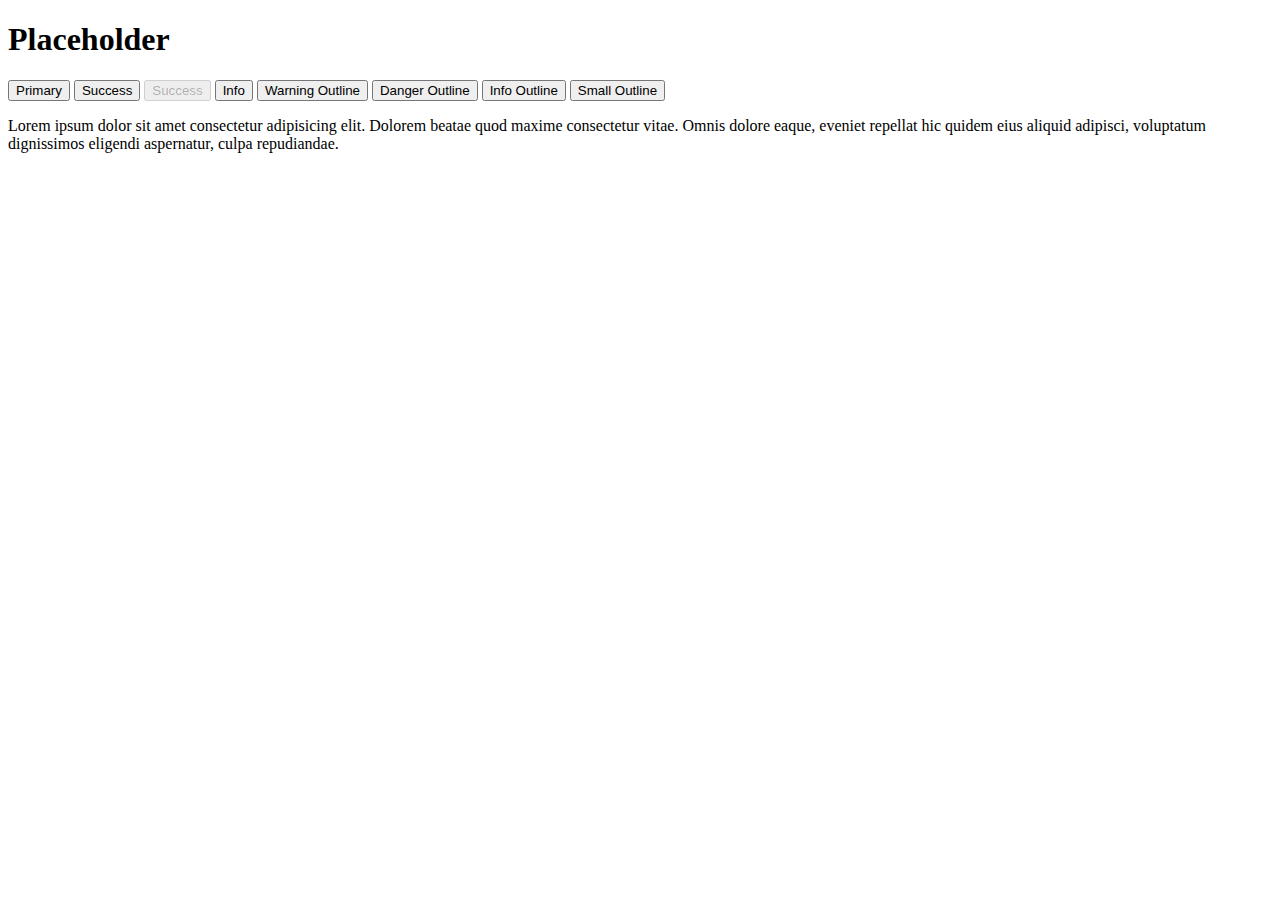
==== section12/121_bootstrap_container/index.html @ c08b3c22 "bootstrap button 検証" ====
<!DOCTYPE html>
<html lang="en">
    <head>
        <meta charset="UTF-8" />
        <meta http-equiv="X-UA-Compatible" content="IE=edge" />
        <meta name="viewport" content="width=device-width, initial-scale=1.0" />
        <title>Bootstrap Basics</title>
        <link
            rel="stylesheet"
            href="https://cdn.jsdelivr.net/npm/bootstrap@4.5.3/dist/css/bootstrap.min.css"
            integrity="sha384-TX8t27EcRE3e/ihU7zmQxVncDAy5uIKz4rEkgIXeMed4M0jlfIDPvg6uqKI2xXr2"
            crossorigin="anonymous"
        />
        <link rel="stylesheet" href="app.css" />
    </head>
    <body>
        <div class="container">
            <h1>Placeholder</h1>
            <button type="button" class="btn btn-primary">Primary</button>
            <button type="button" class="btn btn-success">Success</button>
            <button type="button" class="btn btn-success" disabled>Success</button>
            <button type="button" class="btn btn-info">Info</button>
            <button class="btn btn-outline-warning">Warning Outline</button>
            <button class="btn btn-outline-danger">Danger Outline</button>
            <button class="btn btn-outline-info btn-lg">Info Outline</button>
            <button class="btn btn-secondary btn-sm">Small Outline</button>
            <p>
                Lorem ipsum dolor sit amet consectetur adipisicing elit. Dolorem beatae quod maxime consectetur vitae. Omnis
                dolore eaque, eveniet repellat hic quidem eius aliquid adipisci, voluptatum dignissimos eligendi aspernatur,
                culpa repudiandae.
            </p>
        </div>
            <script
            src="https://code.jquery.com/jquery-3.5.1.slim.min.js"
            integrity="sha384-DfXdz2htPH0lsSSs5nCTpuj/zy4C+OGpamoFVy38MVBnE+IbbVYUew+OrCXaRkfj"
            crossorigin="anonymous"
        ></script>
        <script
            src="https://cdn.jsdelivr.net/npm/popper.js@1.16.1/dist/umd/popper.min.js"
            integrity="sha384-9/reFTGAW83EW2RDu2S0VKaIzap3H66lZH81PoYlFhbGU+6BZp6G7niu735Sk7lN"
            crossorigin="anonymous"
        ></script>
        <script
            src="https://cdn.jsdelivr.net/npm/bootstrap@4.5.3/dist/js/bootstrap.min.js"
            integrity="sha384-w1Q4orYjBQndcko6MimVbzY0tgp4pWB4lZ7lr30WKz0vr/aWKhXdBNmNb5D92v7s"
            crossorigin="anonymous"
        ></script>
    </body>
</html>
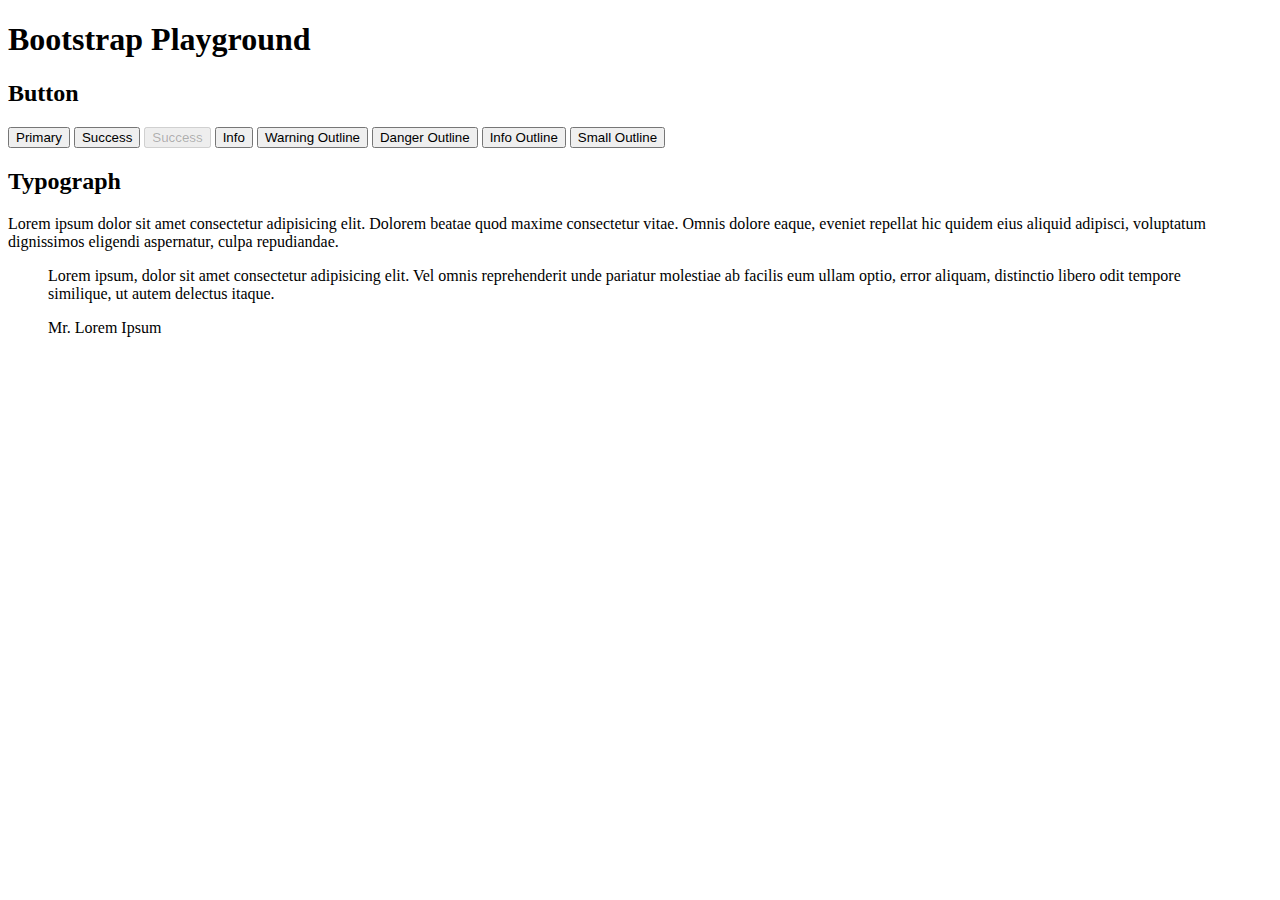
==== commit c53d28dc: "bootstrap typograph 検証" ====
--- a/section12/121_bootstrap_container/index.html
+++ b/section12/121_bootstrap_container/index.html
@@ -15,7 +15,8 @@
     </head>
     <body>
         <div class="container">
-            <h1>Placeholder</h1>
+            <h1 class="display-1 text-center">Bootstrap Playground</h1>
+            <h2 class="display-4">Button</h2>
             <button type="button" class="btn btn-primary">Primary</button>
             <button type="button" class="btn btn-success">Success</button>
             <button type="button" class="btn btn-success" disabled>Success</button>
@@ -24,13 +25,24 @@
             <button class="btn btn-outline-danger">Danger Outline</button>
             <button class="btn btn-outline-info btn-lg">Info Outline</button>
             <button class="btn btn-secondary btn-sm">Small Outline</button>
-            <p>
-                Lorem ipsum dolor sit amet consectetur adipisicing elit. Dolorem beatae quod maxime consectetur vitae. Omnis
-                dolore eaque, eveniet repellat hic quidem eius aliquid adipisci, voluptatum dignissimos eligendi aspernatur,
-                culpa repudiandae.
+
+            <h2 class="display-4">Typograph</h2>
+            <p class="lead">
+                Lorem ipsum dolor sit amet consectetur adipisicing elit. Dolorem beatae quod maxime consectetur vitae.
+                Omnis dolore eaque, eveniet repellat hic quidem eius aliquid adipisci, voluptatum dignissimos eligendi
+                aspernatur, culpa repudiandae.
             </p>
+
+            <blockquote class="blockquote text-right">
+                <p class="mb-0">
+                    Lorem ipsum, dolor sit amet consectetur adipisicing elit. Vel omnis reprehenderit unde pariatur
+                    molestiae ab facilis eum ullam optio, error aliquam, distinctio libero odit tempore similique, ut
+                    autem delectus itaque.
+                </p>
+                <footer class="blockquote-footer">Mr. Lorem Ipsum</footer>
+            </blockquote>
         </div>
-            <script
+        <script
             src="https://code.jquery.com/jquery-3.5.1.slim.min.js"
             integrity="sha384-DfXdz2htPH0lsSSs5nCTpuj/zy4C+OGpamoFVy38MVBnE+IbbVYUew+OrCXaRkfj"
             crossorigin="anonymous"
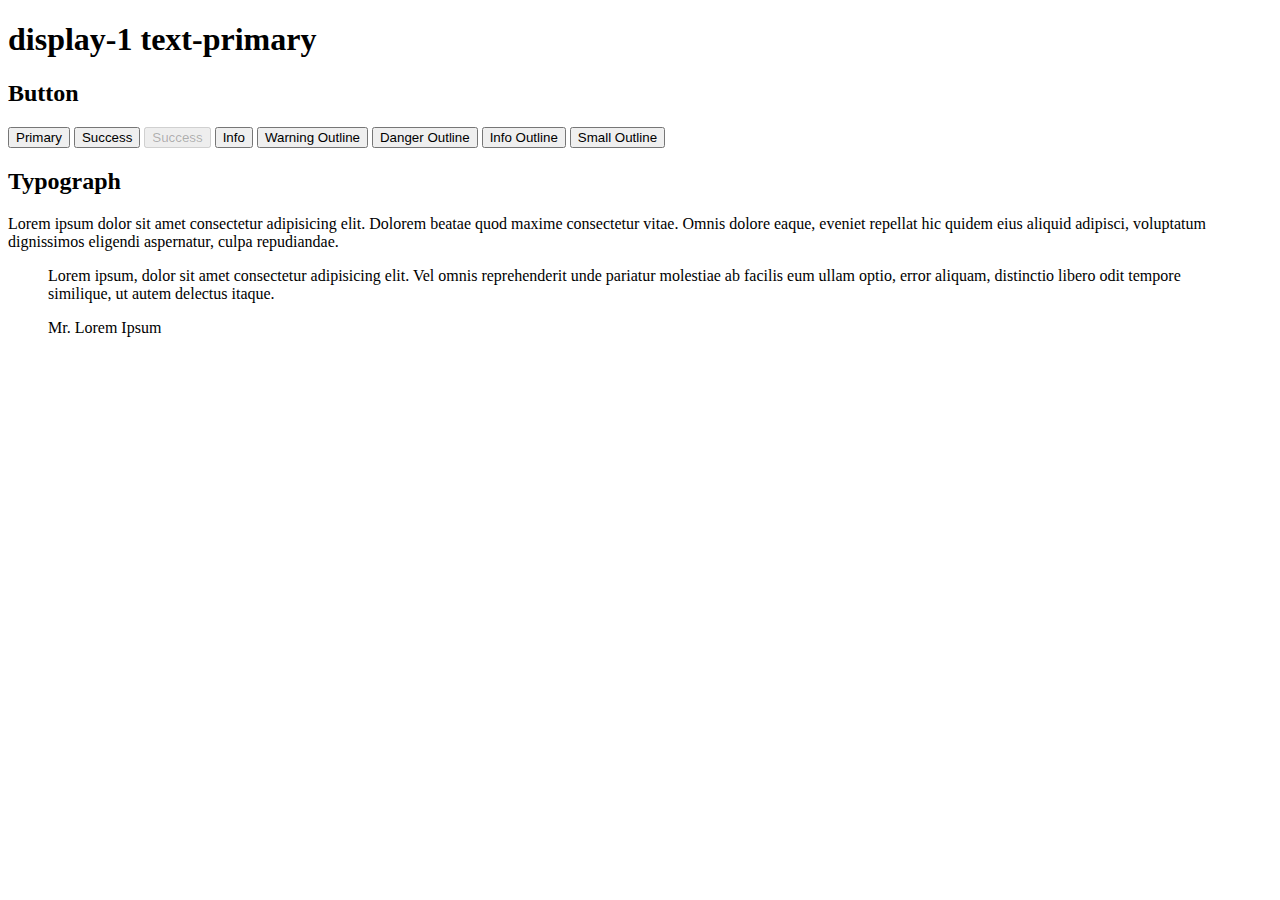
==== commit a8d3dbaa: "bootstrap utility 検証" ====
--- a/section12/121_bootstrap_container/index.html
+++ b/section12/121_bootstrap_container/index.html
@@ -15,7 +15,7 @@
     </head>
     <body>
         <div class="container">
-            <h1 class="display-1 text-center">Bootstrap Playground</h1>
+            <h1 class="display-1 text-center text-primary">display-1 text-primary</h1>
             <h2 class="display-4">Button</h2>
             <button type="button" class="btn btn-primary">Primary</button>
             <button type="button" class="btn btn-success">Success</button>
@@ -33,7 +33,7 @@
                 aspernatur, culpa repudiandae.
             </p>
 
-            <blockquote class="blockquote text-right">
+            <blockquote class="blockquote text-right bg-info">
                 <p class="mb-0">
                     Lorem ipsum, dolor sit amet consectetur adipisicing elit. Vel omnis reprehenderit unde pariatur
                     molestiae ab facilis eum ullam optio, error aliquam, distinctio libero odit tempore similique, ut
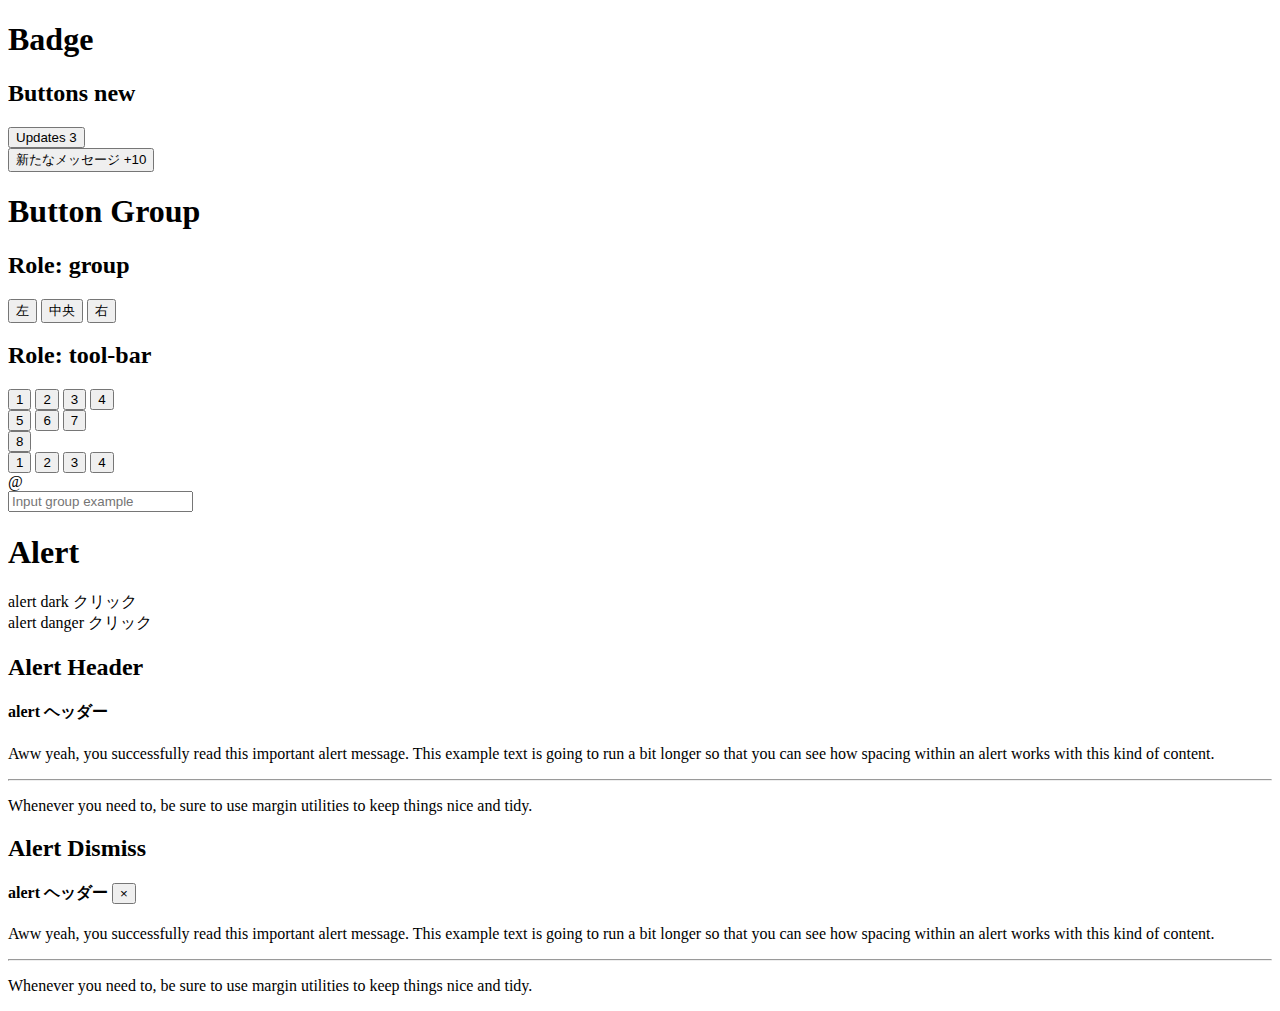
==== commit 38c3b664: "bootstrap badge, alert関連 検証" ====
--- a/section12/121_bootstrap_container/index.html
+++ b/section12/121_bootstrap_container/index.html
@@ -15,32 +15,93 @@
     </head>
     <body>
         <div class="container">
-            <h1 class="display-1 text-center text-primary">display-1 text-primary</h1>
-            <h2 class="display-4">Button</h2>
-            <button type="button" class="btn btn-primary">Primary</button>
-            <button type="button" class="btn btn-success">Success</button>
-            <button type="button" class="btn btn-success" disabled>Success</button>
-            <button type="button" class="btn btn-info">Info</button>
-            <button class="btn btn-outline-warning">Warning Outline</button>
-            <button class="btn btn-outline-danger">Danger Outline</button>
-            <button class="btn btn-outline-info btn-lg">Info Outline</button>
-            <button class="btn btn-secondary btn-sm">Small Outline</button>
+            <h1 class="text-center text-primary">Badge</h1>
+            <h2>Buttons <span class="badge badge-success">new</span></h2>
 
-            <h2 class="display-4">Typograph</h2>
-            <p class="lead">
-                Lorem ipsum dolor sit amet consectetur adipisicing elit. Dolorem beatae quod maxime consectetur vitae.
-                Omnis dolore eaque, eveniet repellat hic quidem eius aliquid adipisci, voluptatum dignissimos eligendi
-                aspernatur, culpa repudiandae.
-            </p>
+            <button class="btn btn-primary">Updates <span class="badge badge-warning">3</span></button>
+            <br />
+            <button class="btn btn-warning">
+                新たなメッセージ <span class="badge badge-pill badge-info">+10</span>
+            </button>
 
-            <blockquote class="blockquote text-right bg-info">
-                <p class="mb-0">
-                    Lorem ipsum, dolor sit amet consectetur adipisicing elit. Vel omnis reprehenderit unde pariatur
-                    molestiae ab facilis eum ullam optio, error aliquam, distinctio libero odit tempore similique, ut
-                    autem delectus itaque.
+            <h1 class="text-center text-primary">Button Group</h1>
+            <h2>Role: group</h2>
+            <div class="btn-group mb-4" role="group" aria-label="sample button group">
+                <button type="button" class="btn btn-success">左</button>
+                <button type="button" class="btn btn-warning">中央</button>
+                <button type="button" class="btn btn-info">右</button>
+            </div>
+
+            <h2>Role: tool-bar</h2>
+            <div class="btn-toolbar mb-4" role="toolbar" aria-label="Toolbar with button groups">
+                <div class="btn-group mr-2" role="group" aria-label="First group">
+                    <button type="button" class="btn btn-info">1</button>
+                    <button type="button" class="btn btn-info">2</button>
+                    <button type="button" class="btn btn-info">3</button>
+                    <button type="button" class="btn btn-info">4</button>
+                </div>
+                <div class="btn-group mr-2" role="group" aria-label="Second group">
+                    <button type="button" class="btn btn-warning">5</button>
+                    <button type="button" class="btn btn-warning">6</button>
+                    <button type="button" class="btn btn-warning">7</button>
+                </div>
+                <div class="btn-group" role="group" aria-label="Third group">
+                    <button type="button" class="btn btn-secondary">8</button>
+                </div>
+            </div>
+            <div
+                class="btn-toolbar justify-content-between mb-4"
+                role="toolbar"
+                aria-label="Toolbar with button groups"
+            >
+                <div class="btn-group" role="group" aria-label="First group">
+                    <button type="button" class="btn btn-secondary">1</button>
+                    <button type="button" class="btn btn-secondary">2</button>
+                    <button type="button" class="btn btn-secondary">3</button>
+                    <button type="button" class="btn btn-secondary">4</button>
+                </div>
+                <div class="input-group">
+                    <div class="input-group-prepend">
+                        <div class="input-group-text" id="btnGroupAddon2">@</div>
+                    </div>
+                    <input
+                        type="text"
+                        class="form-control"
+                        placeholder="Input group example"
+                        aria-label="Input group example"
+                        aria-describedby="btnGroupAddon2"
+                    />
+                </div>
+            </div>
+
+            <h1 class="text-center text-primary">Alert</h1>
+            <div class="alert alert-dark mb-4" role="alert">alert dark クリック</div>
+            <div class="alert alert-danger" role="alert">alert danger クリック</div>
+            <h2>Alert Header</h2>
+            <div class="alert alert-success" role="alert">
+                <h4 class="alert-heading">alert ヘッダー</h4>
+                <p>
+                    Aww yeah, you successfully read this important alert message. This example text is going to run a
+                    bit longer so that you can see how spacing within an alert works with this kind of content.
                 </p>
-                <footer class="blockquote-footer">Mr. Lorem Ipsum</footer>
-            </blockquote>
+                <hr />
+                <p class="mb-0">Whenever you need to, be sure to use margin utilities to keep things nice and tidy.</p>
+            </div>
+            <h2>Alert Dismiss</h2>
+            <div class="alert alert-warning alert-dismissible fade show" role="alert">
+                <h4 class="alert-heading">
+                    alert ヘッダー
+                    <button type="button" class="close" data-dismiss="alert" aria-label="Close">
+                        <span aria-hidden="true">&times;</span>
+                    </button>
+                </h4>
+                <p>
+                    Aww yeah, you successfully read this important alert message. This example text is going to run a
+                    bit longer so that you can see how spacing within an alert works with this kind of content.
+                </p>
+                <hr />
+                <p class="mb-0">Whenever you need to, be sure to use margin utilities to keep things nice and tidy.</p>
+            </div>
         </div>
         <script
             src="https://code.jquery.com/jquery-3.5.1.slim.min.js"
